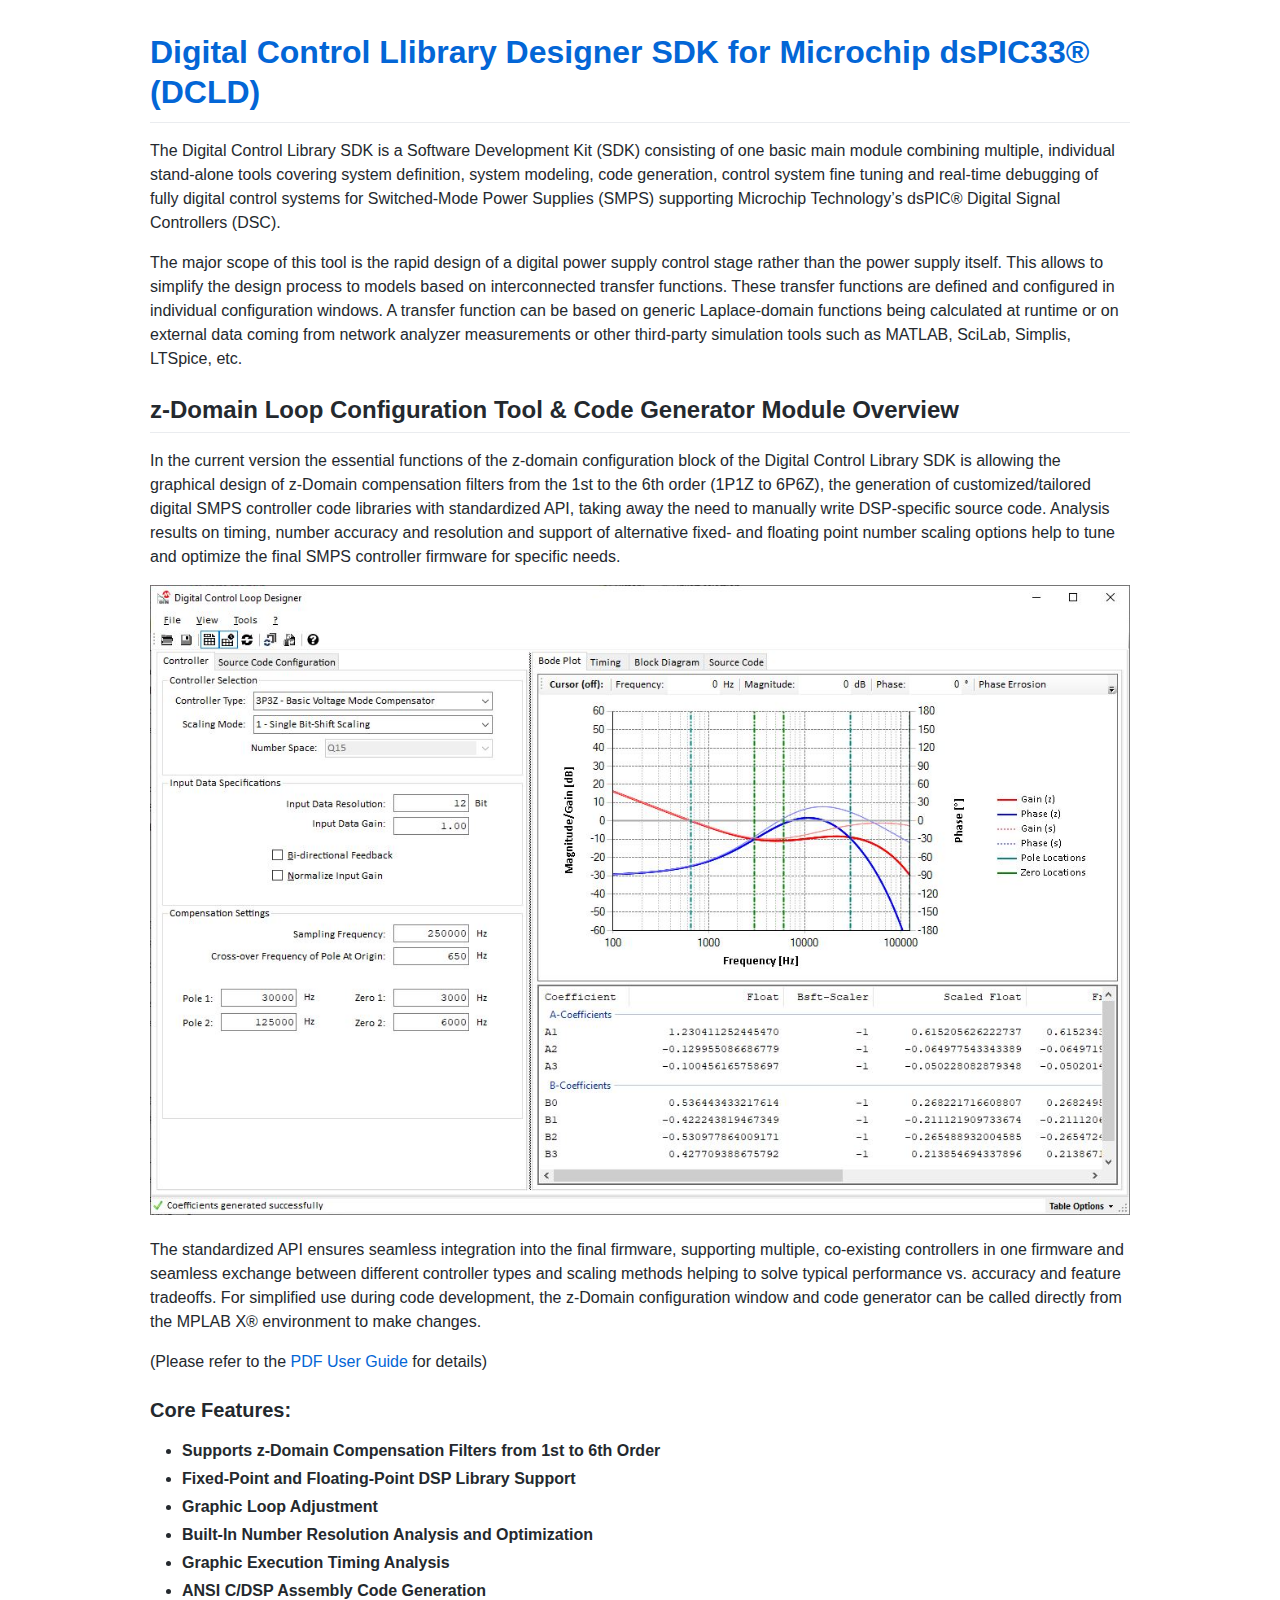
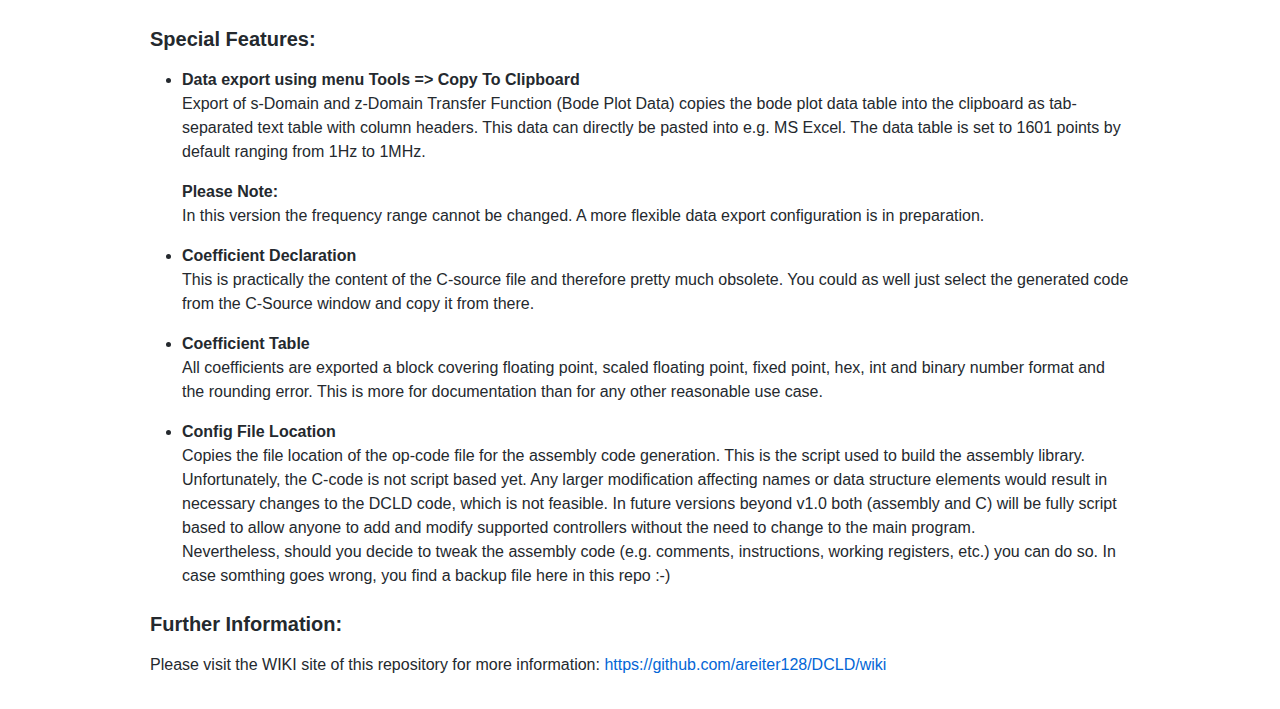
==== index.html @ 44149e81 "added index.html file and index_files folder for the areiter128.github.io publishing website" ====
<!DOCTYPE html>
<!-- saved from url=(0034)https://areiter128.github.io/DCLD/ -->
<html lang="en-US"><head><meta http-equiv="Content-Type" content="text/html; charset=UTF-8">
    
    <meta http-equiv="X-UA-Compatible" content="IE=edge">
    <meta name="viewport" content="width=device-width, initial-scale=1">

<!-- Begin Jekyll SEO tag v2.5.0 -->
<title>Digital Control Llibrary Designer SDK for Microchip dsPIC33® (DCLD)</title>
<meta name="generator" content="Jekyll v3.8.5">
<meta property="og:title" content="Digital Control Llibrary Designer SDK for Microchip dsPIC33® (DCLD)">
<meta property="og:locale" content="en_US">
<meta name="description" content="Digital Control Library SDK - z-Domain Loop Configuration Tool &amp; Code Generation">
<meta property="og:description" content="Digital Control Library SDK - z-Domain Loop Configuration Tool &amp; Code Generation">
<link rel="canonical" href="https://areiter128.github.io/DCLD/">
<meta property="og:url" content="https://areiter128.github.io/DCLD/">
<meta property="og:site_name" content="DCLD">
<script type="application/ld+json">
{"@type":"WebSite","headline":"Digital Control Llibrary Designer SDK for Microchip dsPIC33® (DCLD)","url":"https://areiter128.github.io/DCLD/","name":"DCLD","description":"Digital Control Library SDK - z-Domain Loop Configuration Tool &amp; Code Generation","@context":"http://schema.org"}</script>
<!-- End Jekyll SEO tag -->

    <style class="anchorjs"></style><link rel="stylesheet" href="./index_files/style.css">
  </head>
  <body>
    <div class="container-lg px-3 my-5 markdown-body">
      
      

      <h1 id="digital-control-llibrary-designer-sdk-for-microchip-dspic33-dcld"><a href="https://areiter128.github.io/DCLD/">Digital Control Llibrary Designer SDK for Microchip dsPIC33® (DCLD)<a></h1>

<p>The Digital Control Library SDK is a Software Development Kit (SDK) consisting of one basic main module combining multiple, individual stand-alone tools covering system definition, system modeling, code generation, control system fine tuning and real-time debugging of fully digital control systems for Switched-Mode Power Supplies (SMPS) supporting Microchip Technology’s dsPIC® Digital Signal Controllers (DSC).</p>

<p>The major scope of this tool is the rapid design of a digital power supply control stage rather than the power supply itself. This allows to simplify the design process to models based on interconnected transfer functions. These transfer functions are defined and configured in individual configuration windows. A transfer function can be based on generic Laplace-domain functions being calculated at runtime or on external data coming from network analyzer measurements or other third-party simulation tools such as MATLAB, SciLab, Simplis, LTSpice, etc.</p>

<h2 id="z-domain-loop-configuration-tool--code-generator-module-overview">z-Domain Loop Configuration Tool &amp; Code Generator Module Overview<a class="anchorjs-link " href="https://areiter128.github.io/DCLD/#z-domain-loop-configuration-tool--code-generator-module-overview" aria-label="Anchor" data-anchorjs-icon="" style="font: 1em/1 anchorjs-icons; padding-left: 0.375em;"></a></h2>

<p>In the current version the essential functions of the z-domain configuration block of the Digital Control Library SDK is allowing the graphical design of z-Domain compensation filters from the 1st to the 6th order (1P1Z to 6P6Z), the generation of customized/tailored digital SMPS controller code libraries with standardized API, taking away the need to manually write DSP-specific source code. Analysis results on timing, number accuracy and resolution and support of alternative fixed- and floating point number scaling options help to tune and optimize the final SMPS controller firmware for specific needs.</p>

<p><img src="./index_files/zDLD-main.JPG" alt="DCLD z-Domain Configuration Window"></p>

<p>The standardized API ensures seamless integration into the final firmware, supporting multiple, co-existing controllers in one firmware and seamless exchange between different controller types and scaling methods helping to solve typical performance vs. accuracy and feature tradeoffs.
For simplified use during code development, the z-Domain configuration window and code generator can be called directly from the MPLAB X® environment to make changes.</p>

<p>(Please refer to the <a href="https://github.com/areiter128/DCLD/blob/master/user_guide/181026d_dcld_beta_user_guide.pdf">PDF User Guide</a> for details)</p>

<h3 id="core-features">Core Features:<a class="anchorjs-link " href="https://areiter128.github.io/DCLD/#core-features" aria-label="Anchor" data-anchorjs-icon="" style="font: 1em/1 anchorjs-icons; padding-left: 0.375em;"></a></h3>
<ul>
  <li><strong>Supports z-Domain Compensation Filters from 1st to 6th Order</strong></li>
  <li><strong>Fixed-Point and Floating-Point DSP Library Support</strong></li>
  <li><strong>Graphic Loop Adjustment</strong></li>
  <li><strong>Built-In Number Resolution Analysis and Optimization</strong></li>
  <li><strong>Graphic Execution Timing Analysis</strong></li>
  <li><strong>ANSI C/DSP Assembly Code Generation</strong></li>
</ul>

<h3 id="special-features">Special Features:<a class="anchorjs-link " href="https://areiter128.github.io/DCLD/#special-features" aria-label="Anchor" data-anchorjs-icon="" style="font: 1em/1 anchorjs-icons; padding-left: 0.375em;"></a></h3>
<ul>
  <li>
    <p><strong>Data export using menu Tools =&gt; Copy To Clipboard</strong><br>
Export of s-Domain and z-Domain Transfer Function (Bode Plot Data) copies the bode plot data table into the clipboard as tab-separated text table with column headers. This data can directly be pasted into e.g. MS Excel. The data table is set to 1601 points by default ranging from 1Hz to 1MHz.</p>

    <p><strong>Please Note:</strong><br>
  In this version the frequency range cannot be changed. A more flexible data export configuration is in preparation.</p>
  </li>
  <li>
    <p><strong>Coefficient Declaration</strong><br>
This is practically the content of the C-source file and therefore pretty much obsolete. You could as well just select the generated code from the C-Source window and copy it from there.</p>
  </li>
  <li>
    <p><strong>Coefficient Table</strong><br>
All coefficients are exported a block covering floating point, scaled floating point, fixed point, hex, int and binary number format and the rounding error. This is more for documentation than for any other reasonable use case.</p>
  </li>
  <li>
    <p><strong>Config File Location</strong><br>
Copies the file location of the op-code file for the assembly code generation. This is the script used to build the assembly library. Unfortunately, the C-code is not script based yet. Any larger modification affecting names or data structure elements would result in necessary changes to the DCLD code, which is not feasible. In future versions beyond v1.0 both (assembly and C) will be fully script based to allow anyone to add and modify supported controllers without the need to change to the main program.<br>
Nevertheless, should you decide to tweak the assembly code (e.g. comments, instructions, working registers, etc.) you can do so. In case somthing goes wrong, you find a backup file here in this repo :-)</p>
  </li>
</ul>

<h3 id="further-information">Further Information:<a class="anchorjs-link " href="https://areiter128.github.io/DCLD/#further-information" aria-label="Anchor" data-anchorjs-icon="" style="font: 1em/1 anchorjs-icons; padding-left: 0.375em;"></a></h3>

<p>Please visit the WIKI site of this repository for more information: <a href="https://github.com/areiter128/DCLD/wiki">https://github.com/areiter128/DCLD/wiki</a></p>



      
    </div>
    <script src="./index_files/anchor.min.js.download" integrity="sha256-lZaRhKri35AyJSypXXs4o6OPFTbTmUoltBbDCbdzegg=" crossorigin="anonymous"></script>
    <script>anchors.add();</script>
    
  

</body></html>
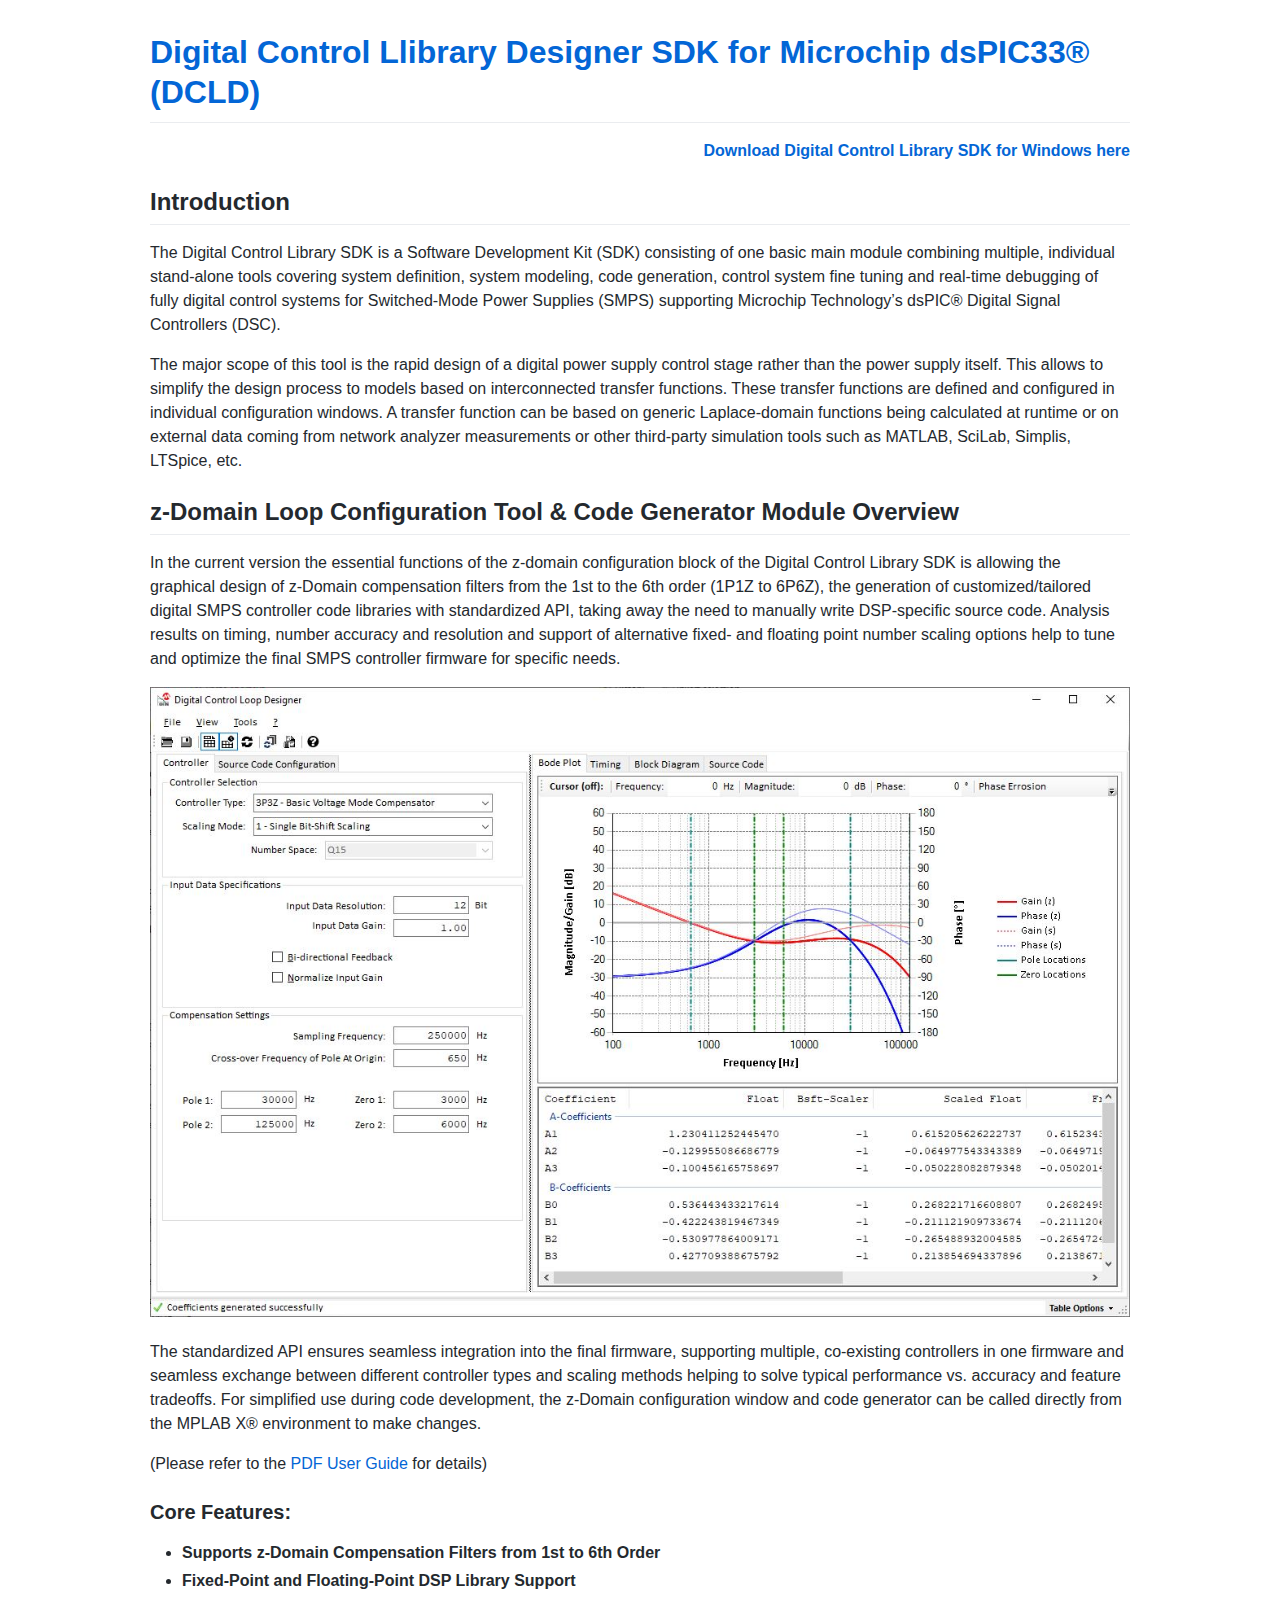
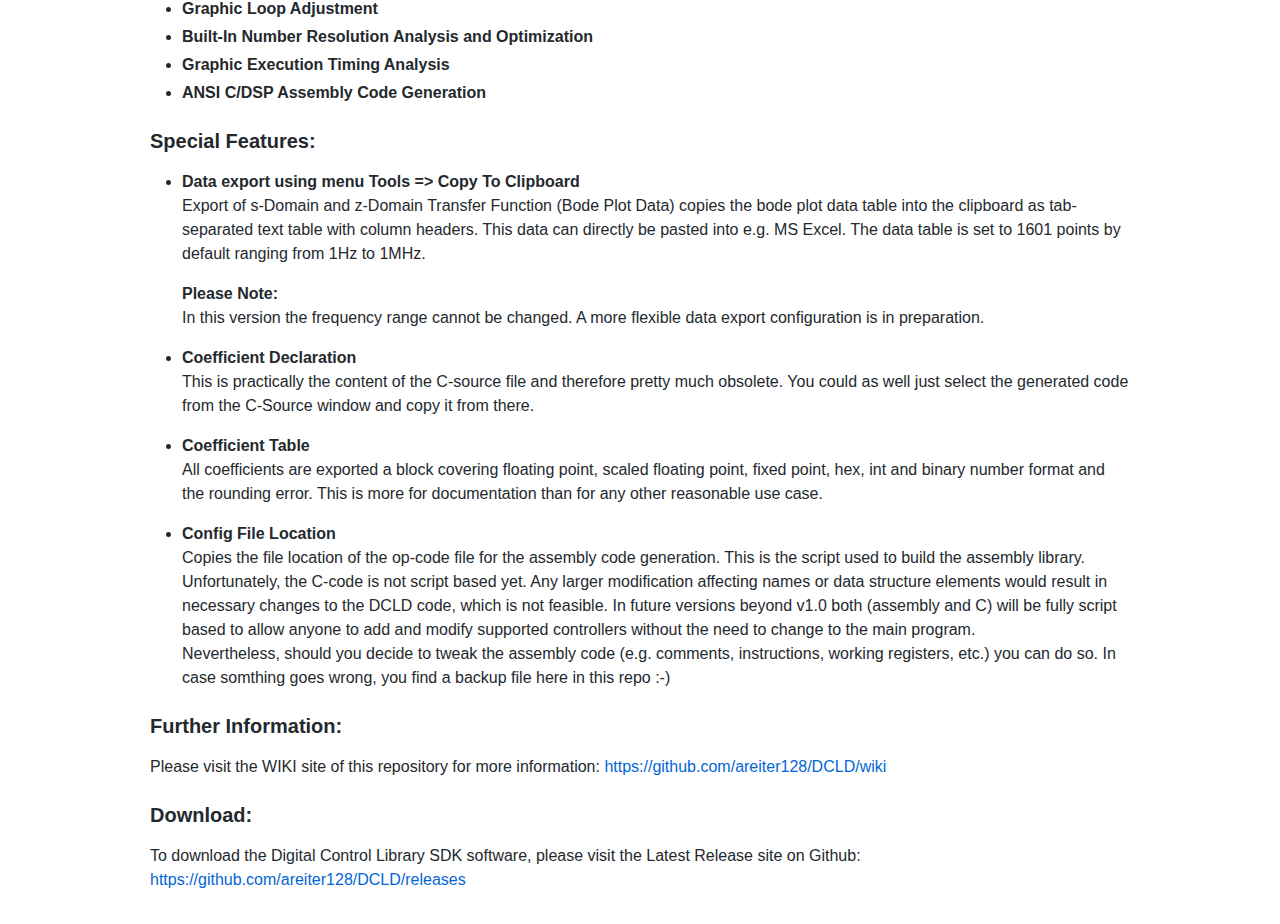
==== commit e55808fd: "updated documentation websie file index.html" ====
--- a/index.html
+++ b/index.html
@@ -27,6 +27,10 @@
       
 
       <h1 id="digital-control-llibrary-designer-sdk-for-microchip-dspic33-dcld"><a href="https://areiter128.github.io/DCLD/">Digital Control Llibrary Designer SDK for Microchip dsPIC33® (DCLD)<a></h1>
+
+<p align="right"><b><a href="https://github.com/areiter128/DCLD/releases">Download Digital Control Library SDK for Windows here</a></b></p>
+
+<h2 id="z-domain-loop-configuration-tool--code-generator-module-overview">Introduction<a class="anchorjs-link " href="https://areiter128.github.io/DCLD/#z-domain-loop-configuration-tool--code-generator-module-overview" aria-label="Anchor" data-anchorjs-icon="" style="font: 1em/1 anchorjs-icons; padding-left: 0.375em;"></a></h2>
 
 <p>The Digital Control Library SDK is a Software Development Kit (SDK) consisting of one basic main module combining multiple, individual stand-alone tools covering system definition, system modeling, code generation, control system fine tuning and real-time debugging of fully digital control systems for Switched-Mode Power Supplies (SMPS) supporting Microchip Technology’s dsPIC® Digital Signal Controllers (DSC).</p>
 
@@ -81,9 +85,11 @@
 
 <p>Please visit the WIKI site of this repository for more information: <a href="https://github.com/areiter128/DCLD/wiki">https://github.com/areiter128/DCLD/wiki</a></p>
 
+<h3 id="further-information">Download:<a class="anchorjs-link " href="https://areiter128.github.io/DCLD/#download" aria-label="Anchor" data-anchorjs-icon="" style="font: 1em/1 anchorjs-icons; padding-left: 0.375em;"></a></h3>
+
+<p> To download the Digital Control Library SDK software, please visit the Latest Release site on Github: <a href="https://github.com/areiter128/DCLD/releases">https://github.com/areiter128/DCLD/releases</a></p>
 
 
-      
     </div>
     <script src="./index_files/anchor.min.js.download" integrity="sha256-lZaRhKri35AyJSypXXs4o6OPFTbTmUoltBbDCbdzegg=" crossorigin="anonymous"></script>
     <script>anchors.add();</script>
